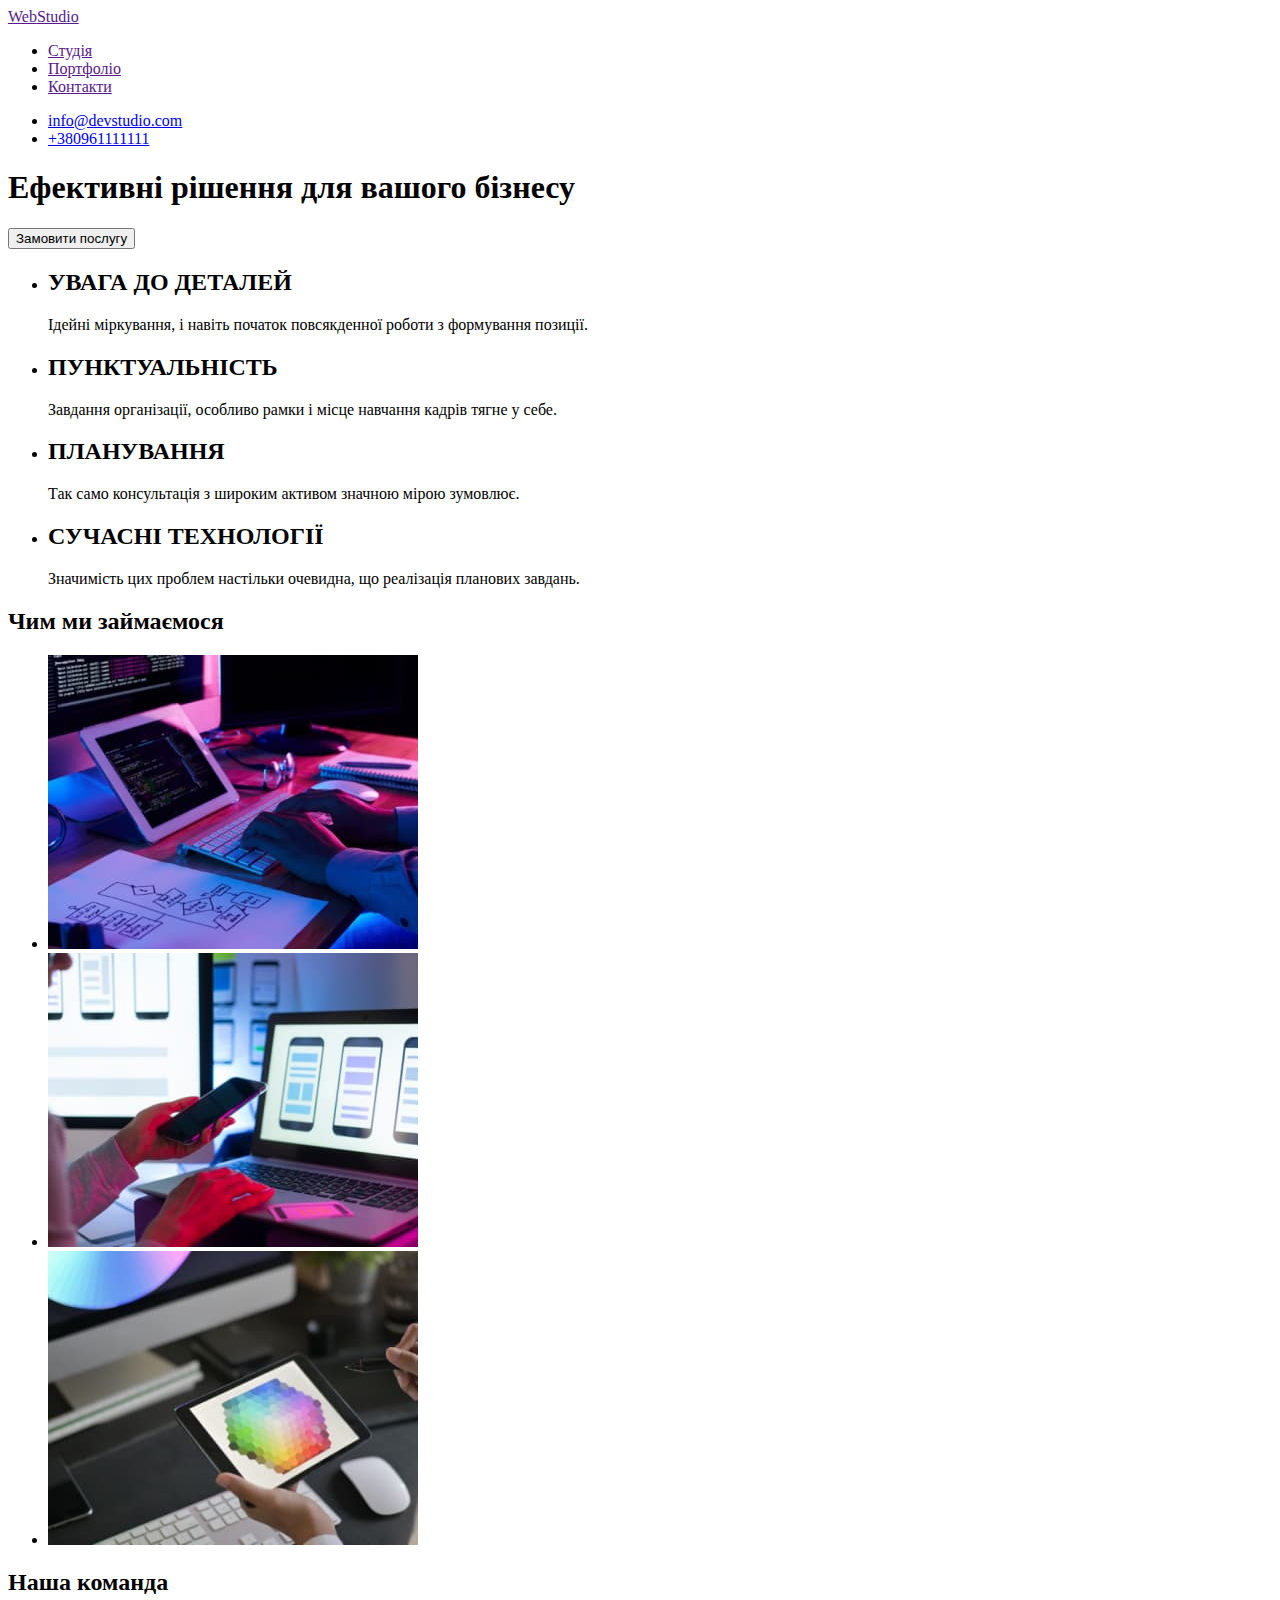
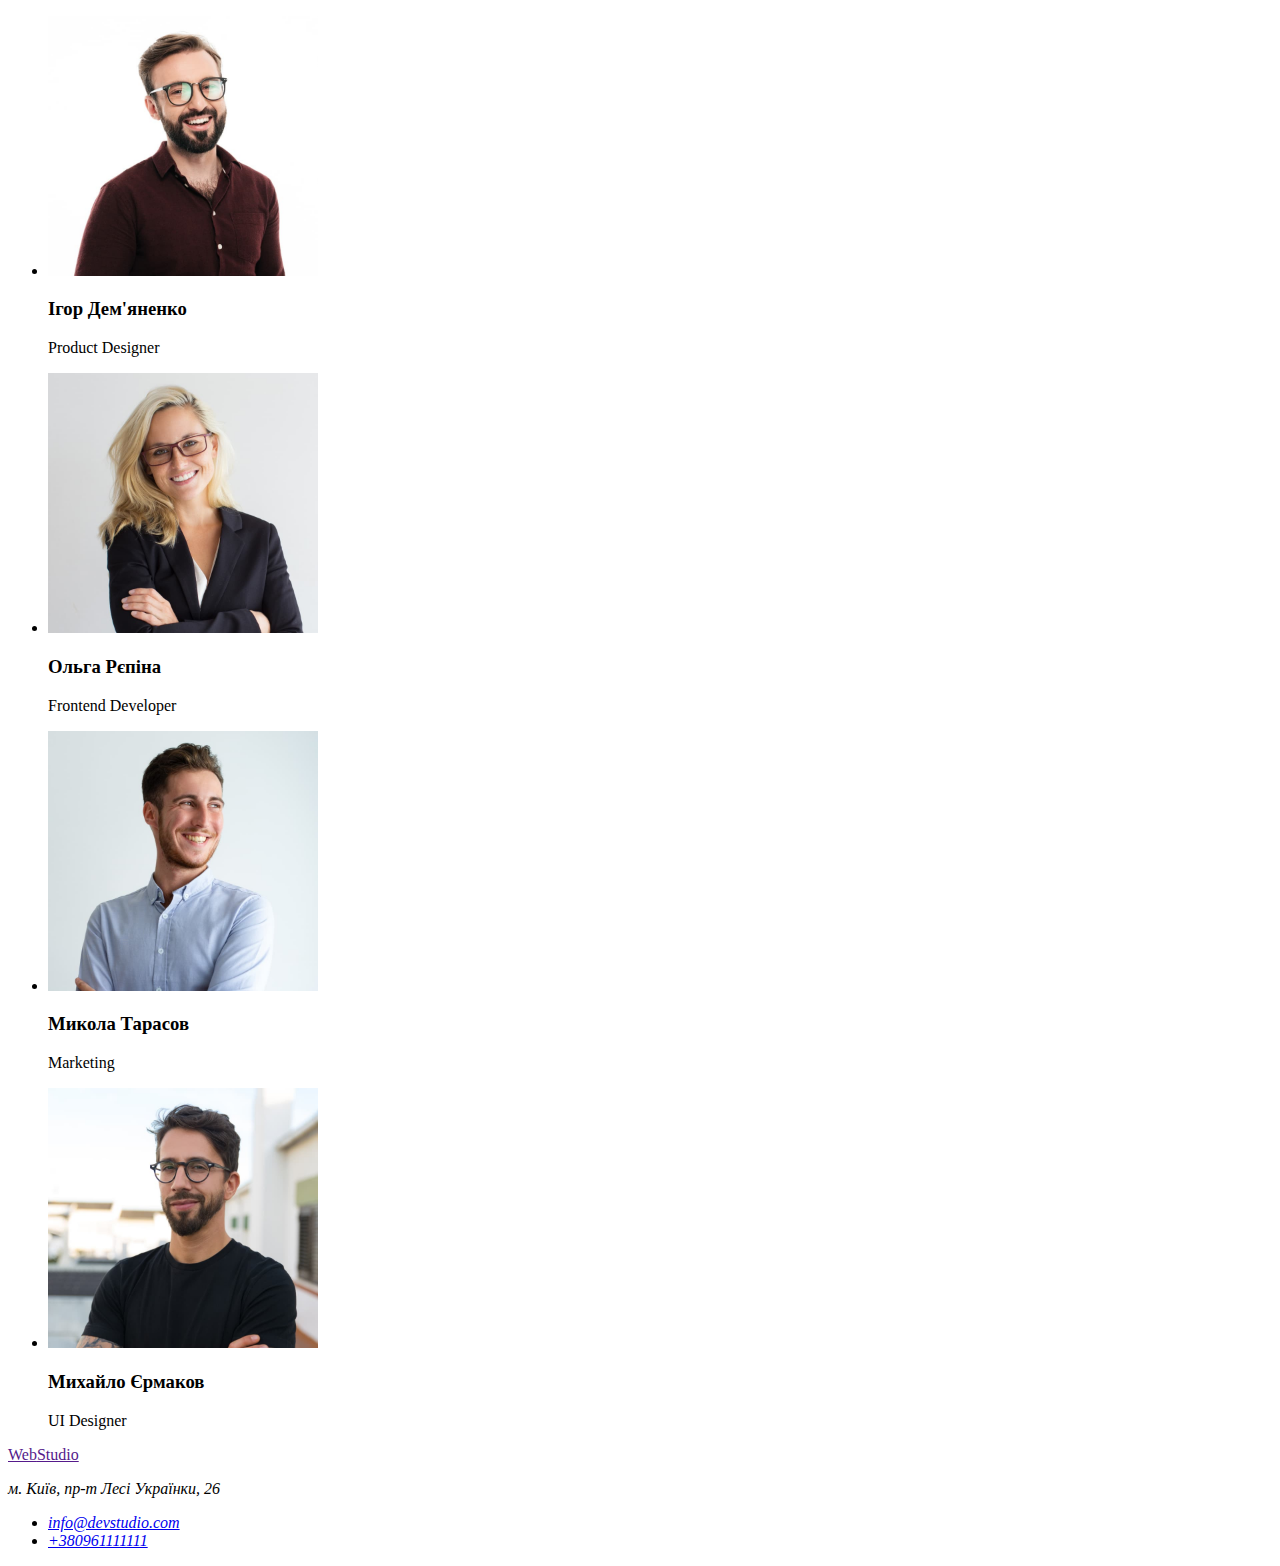
==== index.html @ 62a260e8 "new file" ====
<!DOCTYPE html>
<html lang="uk">
  <head>
    <meta charset="UTF-8" />
    <meta http-equiv="X-UA-Compatible" content="IE=edge" />
    <meta name="viewport" content="width=device-width, initial-scale=1.0" />
    <title>WebStudio</title>
  </head>
  <body>
    <header>
      <a href=""><span>Web</span>Studio</a>
      <nav>
        <ul>
          <li><a href="">Студія</a></li>
          <li><a href="">Портфоліо</a></li>
          <li><a href="">Контакти</a></li>
        </ul>
      </nav>
      <ul>
        <li><a href="mailto:info@devstudio.com">info@devstudio.com</a></li>
        <li><a href="tel:+380961111111">+380961111111</a></li>
      </ul>
    </header>
    <main>
      <section>
        <h1>Ефективні рішення для вашого бізнесу</h1>
        <button type="button">Замовити послугу</button>
      </section>
      <section>
        <ul>
          <li>
            <h2>УВАГА ДО ДЕТАЛЕЙ</h2>
            <p>
              Ідейні міркування, і навіть початок повсякденної роботи з
              формування позиції.
            </p>
          </li>
          <li>
            <h2>ПУНКТУАЛЬНІСТЬ</h2>
            <p>
              Завдання організації, особливо рамки і місце навчання кадрів тягне
              у себе.
            </p>
          </li>
          <li>
            <h2>ПЛАНУВАННЯ</h2>
            <p>
              Так само консультація з широким активом значною мірою зумовлює.
            </p>
          </li>
          <li>
            <h2>СУЧАСНІ ТЕХНОЛОГІЇ</h2>
            <p>
              Значимість цих проблем настільки очевидна, що реалізація планових
              завдань.
            </p>
          </li>
        </ul>
      </section>
      <section>
        <h2>Чим ми займаємося</h2>
        <ul>
          <li>
            <img src="./images/box1.jpg" alt="box1" width="370" height="294" />
          </li>
          <li>
            <img src="./images/box2.jpg" alt="box2" width="370" height="294" />
          </li>
          <li>
            <img src="./images/box3.jpg" alt="box3" width="370" height="294" />
          </li>
        </ul>
      </section>
      <section>
        <h2>Наша команда</h2>
        <ul>
          <li>
            <img src="./images/img1.jpg" alt="фото" width="270" height="260" />
            <h3>Ігор Дем'яненко</h3>
            <p>Product Designer</p>
          </li>
          <li>
            <img src="./images/img2.jpg" alt="фото" width="270" height="260" />
            <h3>Ольга Рєпіна</h3>
            <p>Frontend Developer</p>
          </li>
          <li>
            <img src="./images/img3.jpg" alt="фото" width="270" height="260" />
            <h3>Микола Тарасов</h3>
            <p>Marketing</p>
          </li>
          <li>
            <img src="./images/img4.jpg" alt="фото" width="270" height="260" />
            <h3>Михайло Єрмаков</h3>
            <p>UI Designer</p>
          </li>
        </ul>
      </section>
    </main>
    <footer>
      <a href=""><span>Web</span>Studio</a>
      <address>
        <p lang="uk">м. Київ, пр-т Лесі Українки, 26</p>
        <ul>
          <li><a href="mailto:info@devstudio.com">info@devstudio.com</a></li>
          <li><a href="tel:+380961111111">+380961111111</a></li>
        </ul>
      </address>
    </footer>
  </body>
</html>
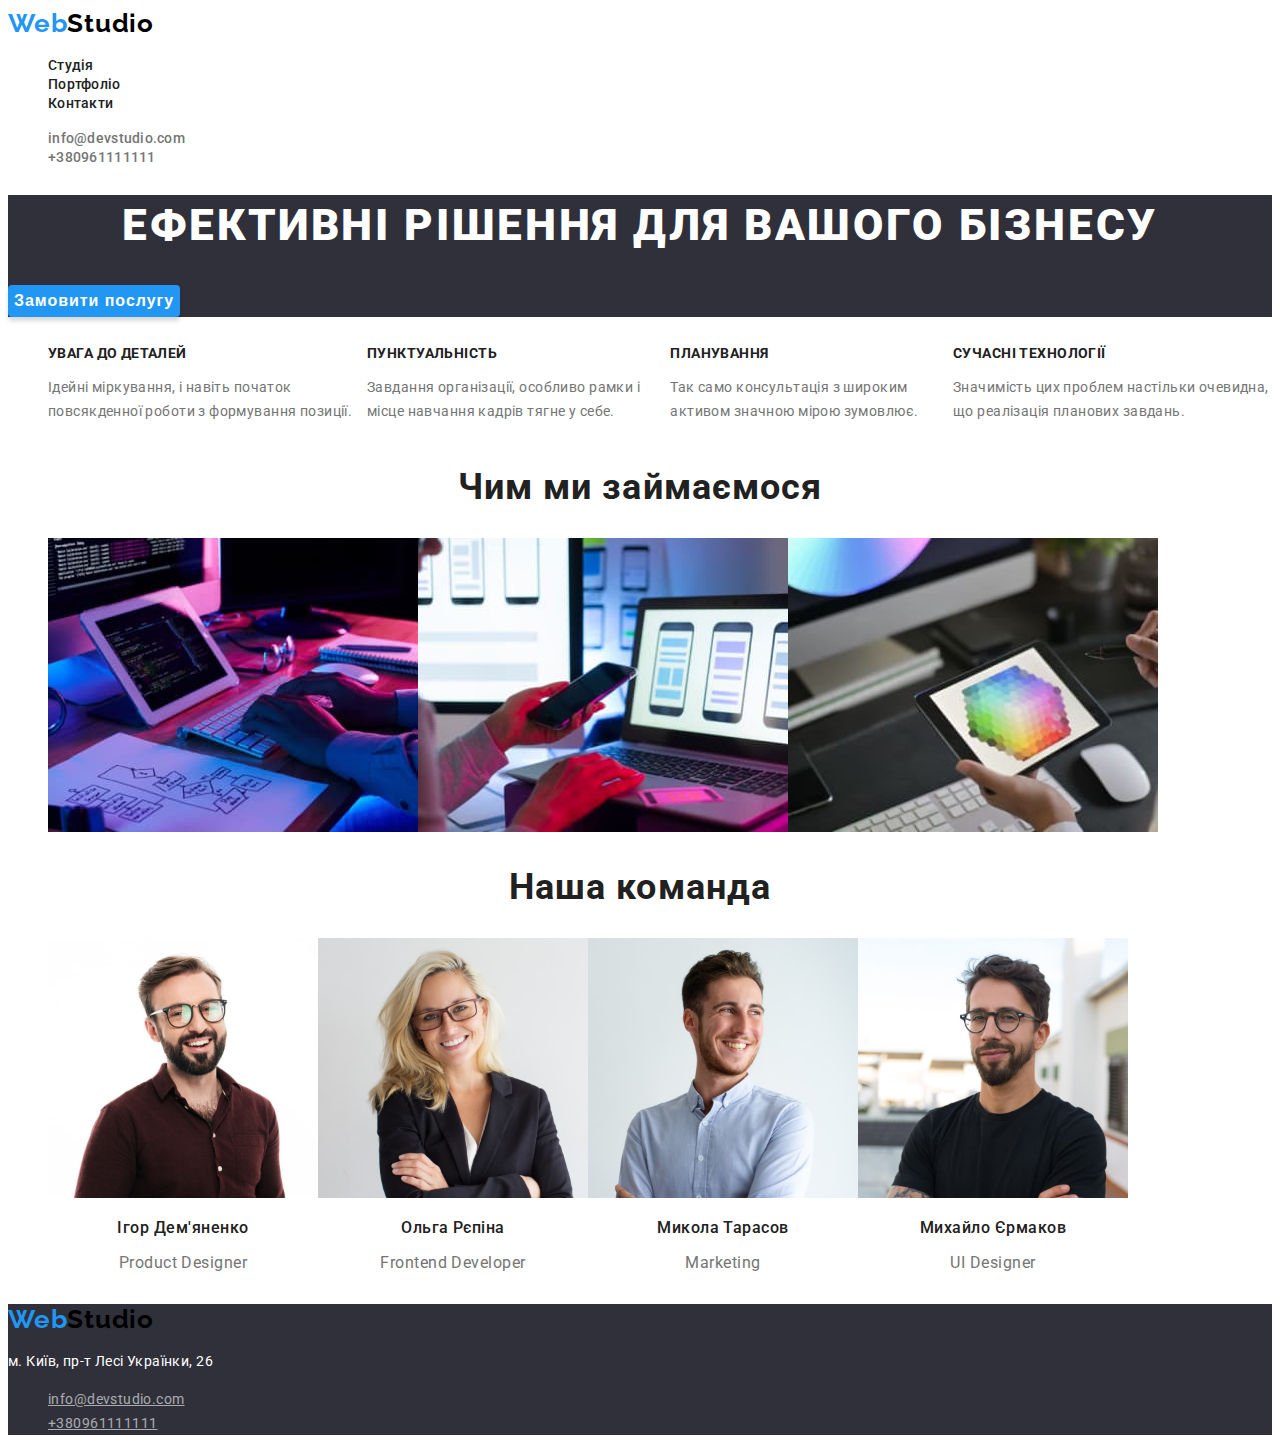
==== commit 8ea6eaf4: "update 15.02.23" ====
--- a/index.html
+++ b/index.html
@@ -5,52 +5,71 @@
     <meta http-equiv="X-UA-Compatible" content="IE=edge" />
     <meta name="viewport" content="width=device-width, initial-scale=1.0" />
     <title>WebStudio</title>
+    <link rel="preconnect" href="https://fonts.googleapis.com" />
+    <link rel="preconnect" href="https://fonts.gstatic.com" crossorigin />
+    <link
+      href="https://fonts.googleapis.com/css2?family=Raleway:wght@700&family=Roboto:wght@400;500;700;900&display=swap"
+      rel="stylesheet"
+    />
+    <link rel="stylesheet" href="./css/styles.css" />
   </head>
   <body>
-    <header>
-      <a href=""><span>Web</span>Studio</a>
+    <header class="header">
+      <a class="logo-link link" href="./index.html"><span>Web</span>Studio</a>
       <nav>
         <ul>
-          <li><a href="">Студія</a></li>
-          <li><a href="">Портфоліо</a></li>
-          <li><a href="">Контакти</a></li>
+          <li class="list">
+            <a class="nav-link link" href="">Студія</a>
+          </li>
+          <li class="list">
+            <a class="nav-link link" href="./portfolio.html">Портфоліо</a>
+          </li>
+          <li class="list">
+            <a class="nav-link link" href="">Контакти</a>
+          </li>
         </ul>
       </nav>
-      <ul>
-        <li><a href="mailto:info@devstudio.com">info@devstudio.com</a></li>
-        <li><a href="tel:+380961111111">+380961111111</a></li>
+      <ul class="list">
+        <li>
+          <a class="contact link" href="mailto:info@devstudio.com"
+            >info@devstudio.com</a
+          >
+        </li>
+        <li>
+          <a class="contact link" href="tel:+380961111111">+380961111111</a>
+        </li>
       </ul>
     </header>
     <main>
-      <section>
-        <h1>Ефективні рішення для вашого бізнесу</h1>
-        <button type="button">Замовити послугу</button>
+      <section class="hero">
+        <h1 class="hero-title">Ефективні рішення для вашого бізнесу</h1>
+        <button class="model-btn" type="button">Замовити послугу</button>
       </section>
       <section>
-        <ul>
-          <li>
-            <h2>УВАГА ДО ДЕТАЛЕЙ</h2>
-            <p>
+        <ul class="horizontal-block">
+          <li class="list">
+            <h2 class="sub-hero-title">УВАГА ДО ДЕТАЛЕЙ</h2>
+            <p class="sub-title">
               Ідейні міркування, і навіть початок повсякденної роботи з
               формування позиції.
             </p>
           </li>
-          <li>
-            <h2>ПУНКТУАЛЬНІСТЬ</h2>
-            <p>
+          <li class="list">
+            <h2 class="sub-hero-title">ПУНКТУАЛЬНІСТЬ</h2>
+            <p class="sub-title">
               Завдання організації, особливо рамки і місце навчання кадрів тягне
               у себе.
             </p>
           </li>
-          <li>
-            <h2>ПЛАНУВАННЯ</h2>
-            <p>
+          <li class="list">
+            <h2 class="sub-hero-title">ПЛАНУВАННЯ</h2>
+            <p class="sub-title">
               Так само консультація з широким активом значною мірою зумовлює.
             </p>
           </li>
-          <li>
-            <h2>СУЧАСНІ ТЕХНОЛОГІЇ</h2>
-            <p>
+          <li class="list">
+            <h2 class="sub-hero-title">СУЧАСНІ ТЕХНОЛОГІЇ</h2>
+            <p class="sub-title">
               Значимість цих проблем настільки очевидна, що реалізація планових
               завдань.
             </p>
@@ -58,8 +77,8 @@
         </ul>
       </section>
       <section>
-        <h2>Чим ми займаємося</h2>
-        <ul>
+        <h2 class="employment-and-team">Чим ми займаємося</h2>
+        <ul class="list horizontal-block">
           <li>
             <img src="./images/box1.jpg" alt="box1" width="370" height="294" />
           </li>
@@ -72,38 +91,49 @@
         </ul>
       </section>
       <section>
-        <h2>Наша команда</h2>
-        <ul>
+        <h2 class="employment-and-team">Наша команда</h2>
+        <ul class="list horizontal-block">
           <li>
             <img src="./images/img1.jpg" alt="фото" width="270" height="260" />
-            <h3>Ігор Дем'яненко</h3>
-            <p>Product Designer</p>
+            <h3 class="name">Ігор Дем'яненко</h3>
+            <p class="work">Product Designer</p>
           </li>
           <li>
             <img src="./images/img2.jpg" alt="фото" width="270" height="260" />
-            <h3>Ольга Рєпіна</h3>
-            <p>Frontend Developer</p>
+            <h3 class="name">Ольга Рєпіна</h3>
+            <p class="work">Frontend Developer</p>
           </li>
           <li>
             <img src="./images/img3.jpg" alt="фото" width="270" height="260" />
-            <h3>Микола Тарасов</h3>
-            <p>Marketing</p>
+            <h3 class="name">Микола Тарасов</h3>
+            <p class="work">Marketing</p>
           </li>
           <li>
-            <img src="./images/img4.jpg" alt="фото" width="270" height="260" />
-            <h3>Михайло Єрмаков</h3>
-            <p>UI Designer</p>
+            <img
+              src="./images/img4.jpg"
+              alt="фото"
+              width="270"
+              height="260"
+            />
+            <h3 class="name">Михайло Єрмаков</h3>
+            <p class="work">UI Designer</p>
           </li>
         </ul>
       </section>
     </main>
-    <footer>
-      <a href=""><span>Web</span>Studio</a>
-      <address>
+    <footer class="footer">
+      <a class="logo-link link" href=""><span>Web</span>Studio</a>
+      <address class="address">
         <p lang="uk">м. Київ, пр-т Лесі Українки, 26</p>
-        <ul>
-          <li><a href="mailto:info@devstudio.com">info@devstudio.com</a></li>
-          <li><a href="tel:+380961111111">+380961111111</a></li>
+        <ul class="list">
+          <li class="link">
+            <a class="contact-list" href="mailto:info@devstudio.com"
+              >info@devstudio.com</a
+            >
+          </li>
+          <li class="link">
+            <a class="contact-list" href="tel:+380961111111">+380961111111</a>
+          </li>
         </ul>
       </address>
     </footer>
--- a/css/styles.css
+++ b/css/styles.css
@@ -0,0 +1,197 @@
+:root {
+  --accent-color: #2196f3;
+  --primary-color: #757575;
+  --secondary-color: #212121;
+}
+  .list {
+  list-style: none;
+}
+
+.link {
+  text-decoration: none;
+}
+body {
+  font-family: "Roboto", sans-serif;
+}
+
+.portfolio-box,
+.horizontal-block {
+  display: flex;
+}
+/* <=======logo=======> */
+.logo-link {
+  font-family: "Raleway";
+  font-style: normal;
+  font-weight: 700;
+  font-size: 26px;
+  line-height: 31px;
+  letter-spacing: 0.03em;
+  color: black;
+}
+.logo-link span {
+  color: var(--accent-color);
+}
+/* <=======navigation=======> */
+.nav-link {
+  font-family: "Roboto";
+  font-style: normal;
+  font-weight: 500;
+  font-size: 14px;
+  line-height: 16px;
+  letter-spacing: 0.02em;
+  color: var(--secondary-color);
+}
+.nav-link:hover,
+.nav-link:focus {
+  font-style: normal;
+  font-weight: 500;
+  font-size: 14px;
+  line-height: 16px;
+  letter-spacing: 0.02em;
+  color: var(--accent-color);
+}
+.contact {
+  font-style: normal;
+  font-weight: 500;
+  font-size: 14px;
+  line-height: 16px;
+  letter-spacing: 0.02em;
+  color: var(--primary-color);
+}
+.contact:hover,
+.contact:focus {
+  color: var(--accent-color);
+}
+/* <=======hero=======> */
+.hero {
+  background-color: #2f303a;
+}
+.hero-title {
+  font-style: normal;
+  font-weight: 900;
+  font-size: 44px;
+  line-height: 60px;
+  text-align: center;
+  letter-spacing: 0.06em;
+  text-transform: uppercase;
+  color: #ffffff;
+}
+.model-btn {
+  border: none;
+  font-style: normal;
+  font-weight: 700;
+  font-size: 16px;
+  line-height: 30px;
+  display: flex;
+  align-items: center;
+  text-align: center;
+  letter-spacing: 0.06em;
+  color: #ffffff;
+  cursor: pointer;
+  /* backgroud button */
+  background: var(--accent-color);
+  box-shadow: 0px 4px 4px rgba(0, 0, 0, 0.15);
+  border-radius: 4px;
+}
+.model-btn:hover,
+.model-btn:focus,
+.model-btn:active {
+  background: #188ce8;
+  box-shadow: 0px 4px 4px rgba(0, 0, 0, 0.15);
+  border-radius: 4px;
+}
+/* <=======sub hero=======> */
+.sub-hero-title,
+.portfolio-title {
+  font-style: normal;
+  font-weight: 700;
+  font-size: 14px;
+  line-height: 16px;
+  letter-spacing: 0.03em;
+  text-transform: uppercase;
+  color: var(--secondary-color);
+}
+.sub-title,
+.sub-portfolio-title {
+  font-style: normal;
+  font-weight: 400;
+  font-size: 14px;
+  line-height: 24px;
+  letter-spacing: 0.03em;
+  color: var(--primary-color);
+}
+.employment-and-team {
+  font-style: normal;
+  font-weight: 700;
+  font-size: 36px;
+  line-height: 42px;
+  text-align: center;
+  letter-spacing: 0.03em;
+  color: var(--secondary-color);
+}
+.name {
+  font-style: normal;
+  font-weight: 500;
+  font-size: 16px;
+  line-height: 19px;
+  text-align: center;
+  letter-spacing: 0.03em;
+  color: var(--secondary-color);
+}
+.work {
+  font-style: normal;
+  font-weight: 400;
+  font-size: 16px;
+  line-height: 19px;
+  text-align: center;
+  letter-spacing: 0.03em;
+  color: var(--primary-color);
+}
+.address {
+  font-style: normal;
+  font-weight: 400;
+  font-size: 14px;
+  line-height: 24px;
+  letter-spacing: 0.03em;
+  color: #ffffff;
+}
+/* <=======footer=======> */
+
+.contact-list {
+  font-style: normal;
+  font-weight: 400;
+  font-size: 14px;
+  line-height: 24px;
+  letter-spacing: 0.03em;
+  color: rgba(255, 255, 255, 0.6);
+}
+.footer {
+  background-color: #2f303a;
+}
+/* <=======Portfolio=======> */
+.button-portfolio-model {
+  border: none;
+  display: flex;
+  font-style: normal;
+  font-weight: 500;
+  font-size: 16px;
+  line-height: 26px;
+  text-align: center;
+  letter-spacing: 0.03em;
+  color: black;
+  /* button background */
+  background: #f5f4fa;
+  border-radius: 4px;
+}
+.button-portfolio-model:hover,
+.button-portfolio-model:focus,
+.button-portfolio-model:active {
+  background: var(--accent-color);
+  box-shadow: 0px 3px 1px rgba(0, 0, 0, 0.1), 0px 1px 2px rgba(0, 0, 0, 0.08),
+    0px 2px 2px rgba(0, 0, 0, 0.12);
+  border-radius: 4px;
+  color: #ffffff;
+}
+.button-portfolio {
+  display: flex;
+}
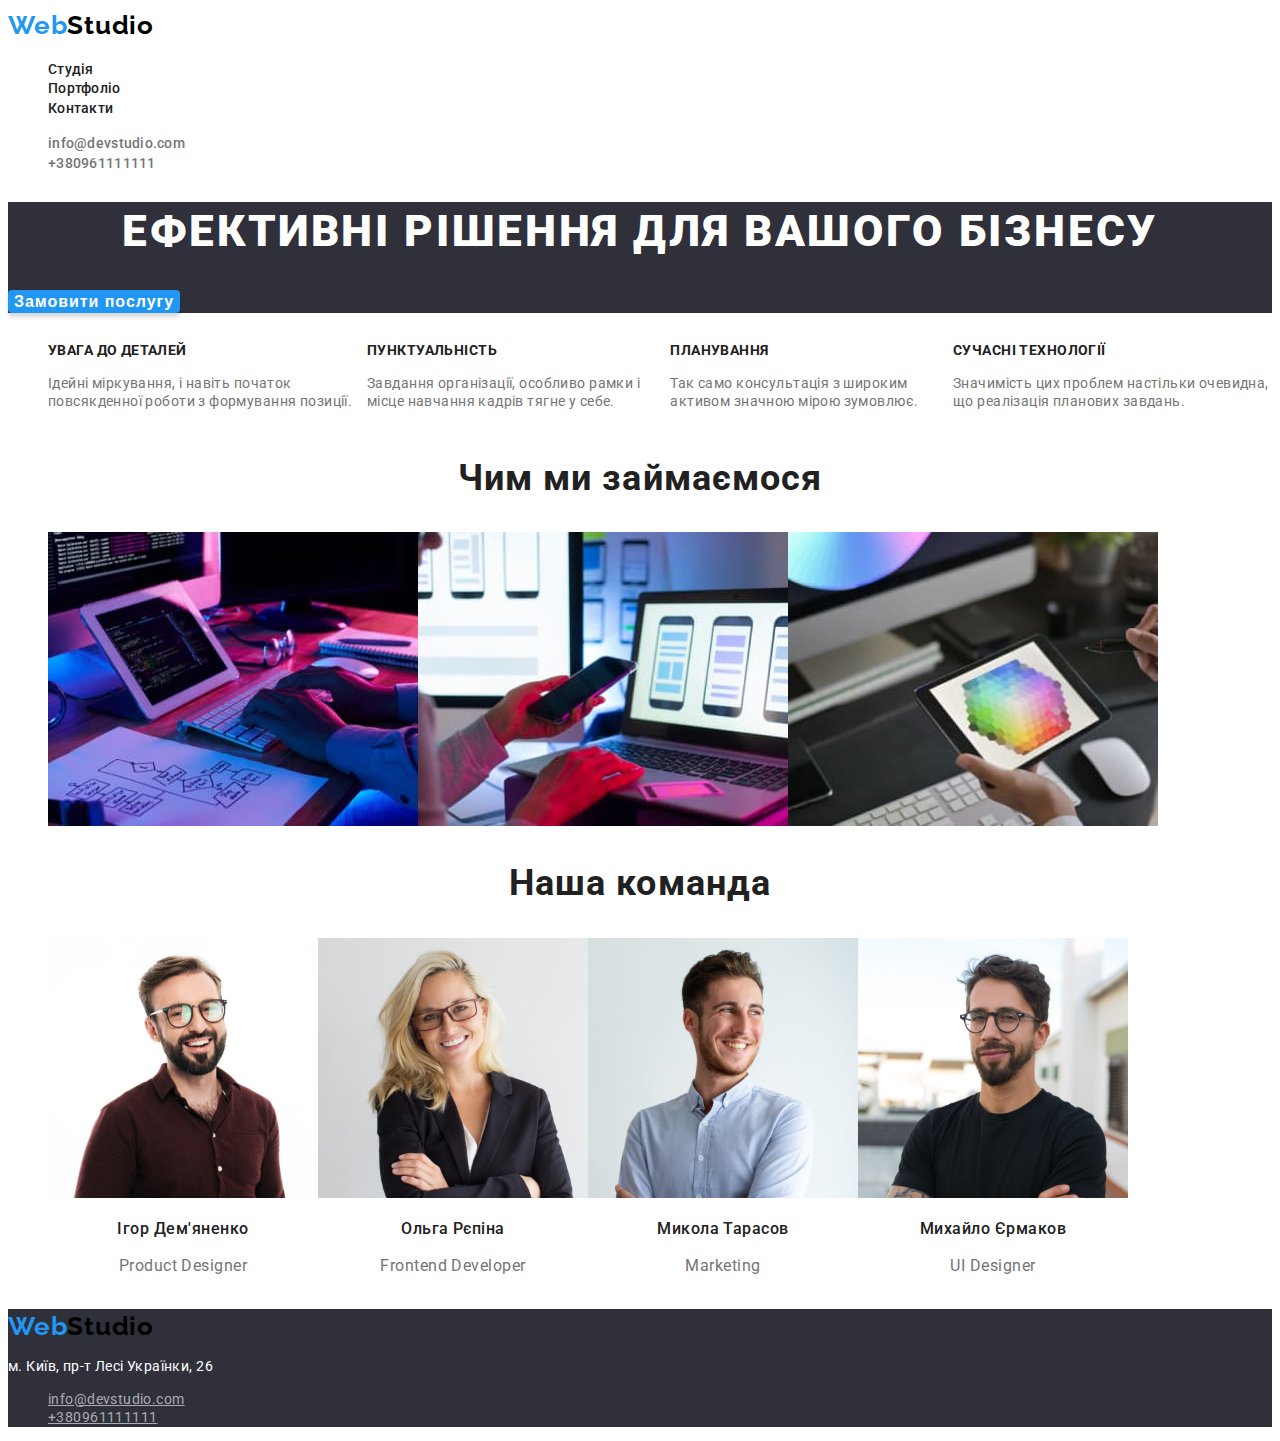
==== commit d0f27ef6: "update 2.0" ====
--- a/index.html
+++ b/index.html
@@ -109,12 +109,7 @@
             <p class="work">Marketing</p>
           </li>
           <li>
-            <img
-              src="./images/img4.jpg"
-              alt="фото"
-              width="270"
-              height="260"
-            />
+            <img src="./images/img4.jpg" alt="фото" width="270" height="260" />
             <h3 class="name">Михайло Єрмаков</h3>
             <p class="work">UI Designer</p>
           </li>
--- a/css/styles.css
+++ b/css/styles.css
@@ -3,7 +3,7 @@
   --primary-color: #757575;
   --secondary-color: #212121;
 }
-  .list {
+.list {
   list-style: none;
 }
 
@@ -12,6 +12,7 @@
 }
 body {
   font-family: "Roboto", sans-serif;
+  color: var(--primary-color);
 }
 
 .portfolio-box,
@@ -24,7 +25,7 @@
   font-style: normal;
   font-weight: 700;
   font-size: 26px;
-  line-height: 31px;
+  line-height: 1.33;
   letter-spacing: 0.03em;
   color: black;
 }
@@ -37,7 +38,7 @@
   font-style: normal;
   font-weight: 500;
   font-size: 14px;
-  line-height: 16px;
+  line-height: 1.33;
   letter-spacing: 0.02em;
   color: var(--secondary-color);
 }
@@ -46,7 +47,7 @@
   font-style: normal;
   font-weight: 500;
   font-size: 14px;
-  line-height: 16px;
+  line-height: 1.33;
   letter-spacing: 0.02em;
   color: var(--accent-color);
 }
@@ -54,9 +55,9 @@
   font-style: normal;
   font-weight: 500;
   font-size: 14px;
-  line-height: 16px;
+  line-height: 1.33;
   letter-spacing: 0.02em;
-  color: var(--primary-color);
+  color: inherit;
 }
 .contact:hover,
 .contact:focus {
@@ -70,7 +71,7 @@
   font-style: normal;
   font-weight: 900;
   font-size: 44px;
-  line-height: 60px;
+  line-height: 1.33;
   text-align: center;
   letter-spacing: 0.06em;
   text-transform: uppercase;
@@ -81,7 +82,7 @@
   font-style: normal;
   font-weight: 700;
   font-size: 16px;
-  line-height: 30px;
+  line-height: 1.33;
   display: flex;
   align-items: center;
   text-align: center;
@@ -106,7 +107,7 @@
   font-style: normal;
   font-weight: 700;
   font-size: 14px;
-  line-height: 16px;
+  line-height: 1.33;
   letter-spacing: 0.03em;
   text-transform: uppercase;
   color: var(--secondary-color);
@@ -116,15 +117,14 @@
   font-style: normal;
   font-weight: 400;
   font-size: 14px;
-  line-height: 24px;
+  line-height: 1.33;
   letter-spacing: 0.03em;
-  color: var(--primary-color);
 }
 .employment-and-team {
   font-style: normal;
   font-weight: 700;
   font-size: 36px;
-  line-height: 42px;
+  line-height: 1.33;
   text-align: center;
   letter-spacing: 0.03em;
   color: var(--secondary-color);
@@ -133,7 +133,7 @@
   font-style: normal;
   font-weight: 500;
   font-size: 16px;
-  line-height: 19px;
+  line-height: 1.33;
   text-align: center;
   letter-spacing: 0.03em;
   color: var(--secondary-color);
@@ -142,16 +142,15 @@
   font-style: normal;
   font-weight: 400;
   font-size: 16px;
-  line-height: 19px;
+  line-height: 1.33;
   text-align: center;
   letter-spacing: 0.03em;
-  color: var(--primary-color);
 }
 .address {
   font-style: normal;
   font-weight: 400;
   font-size: 14px;
-  line-height: 24px;
+  line-height: 1.33;
   letter-spacing: 0.03em;
   color: #ffffff;
 }
@@ -161,7 +160,7 @@
   font-style: normal;
   font-weight: 400;
   font-size: 14px;
-  line-height: 24px;
+  line-height: 1.33;
   letter-spacing: 0.03em;
   color: rgba(255, 255, 255, 0.6);
 }
@@ -170,15 +169,17 @@
 }
 /* <=======Portfolio=======> */
 .button-portfolio-model {
+  
   border: none;
   display: flex;
   font-style: normal;
   font-weight: 500;
   font-size: 16px;
-  line-height: 26px;
+  line-height: 1.33;
   text-align: center;
   letter-spacing: 0.03em;
   color: black;
+  cursor: pointer;
   /* button background */
   background: #f5f4fa;
   border-radius: 4px;
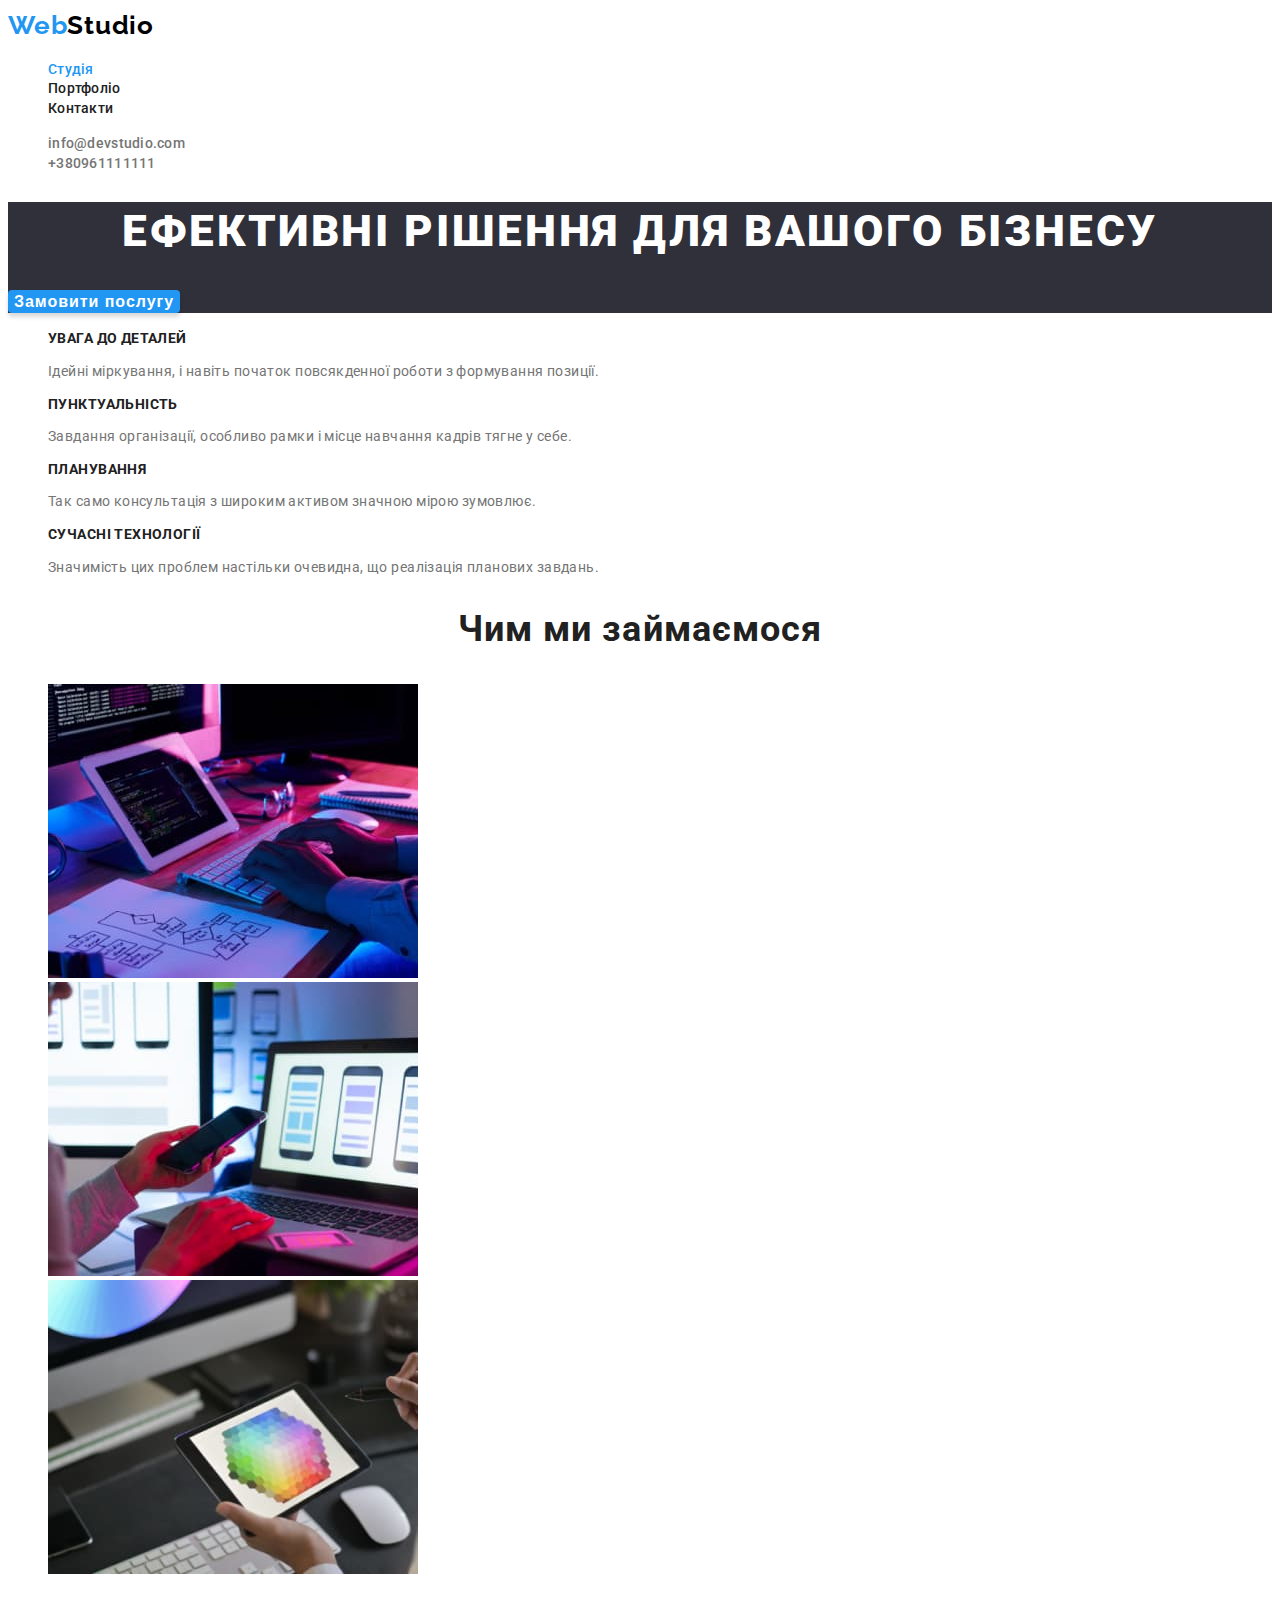
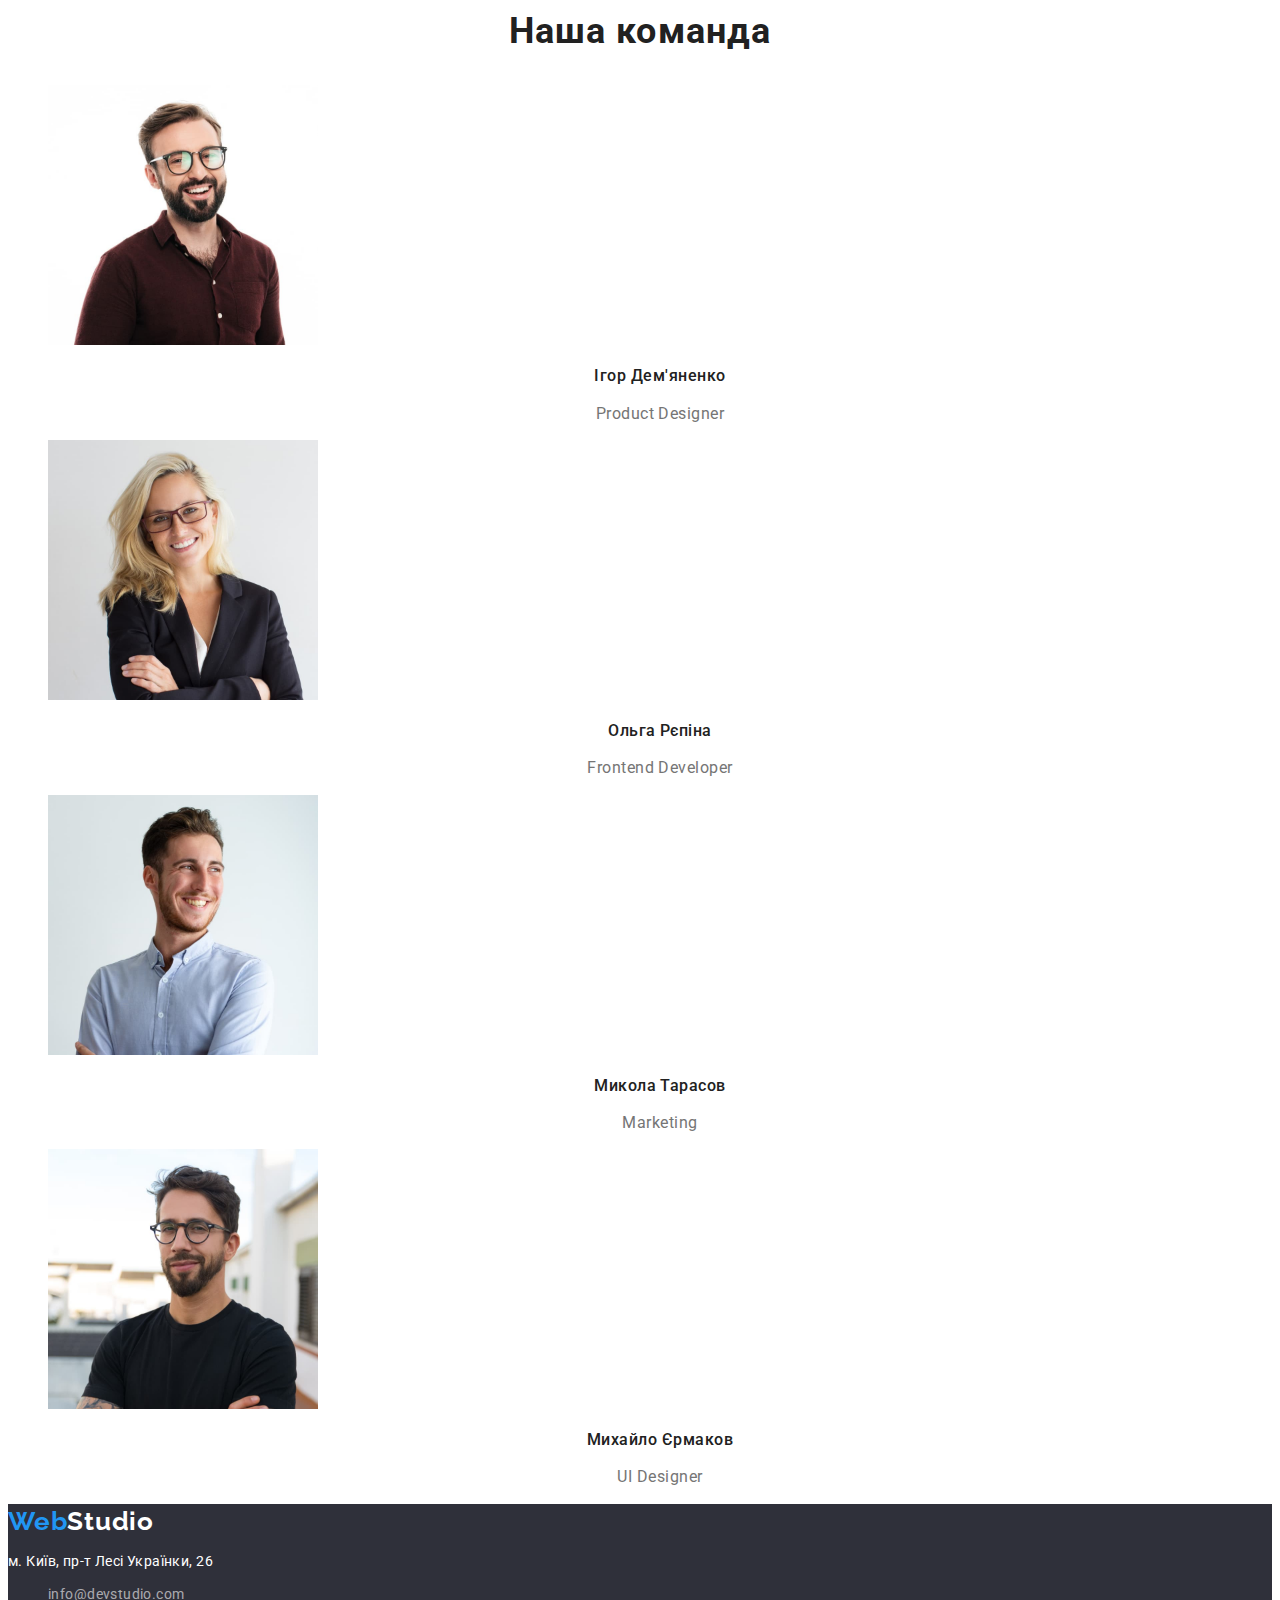
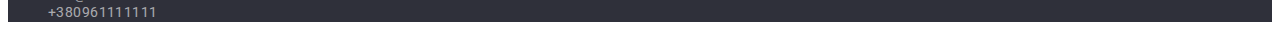
==== commit 4840f061: "update3.0" ====
--- a/index.html
+++ b/index.html
@@ -15,11 +15,15 @@
   </head>
   <body>
     <header class="header">
-      <a class="logo-link link" href="./index.html"><span>Web</span>Studio</a>
+      <a class="logo-link link" href="./index.html"
+        ><span class="logo-accent">Web</span>Studio</a
+      >
       <nav>
         <ul>
           <li class="list">
-            <a class="nav-link link" href="">Студія</a>
+            <a class="nav-link link" href="./index.html"
+              ><span class="accent">Студія</span></a
+            >
           </li>
           <li class="list">
             <a class="nav-link link" href="./portfolio.html">Портфоліо</a>
@@ -117,17 +121,21 @@
       </section>
     </main>
     <footer class="footer">
-      <a class="logo-link link" href=""><span>Web</span>Studio</a>
+      <a class="logo-link-footer link" href="./index.html"
+        ><span class="logo-accent">Web</span>Studio</a
+      >
       <address class="address">
         <p lang="uk">м. Київ, пр-т Лесі Українки, 26</p>
         <ul class="list">
           <li class="link">
-            <a class="contact-list" href="mailto:info@devstudio.com"
+            <a class="contact-list link" href="mailto:info@devstudio.com"
               >info@devstudio.com</a
             >
           </li>
           <li class="link">
-            <a class="contact-list" href="tel:+380961111111">+380961111111</a>
+            <a class="contact-list link" href="tel:+380961111111"
+              >+380961111111</a
+            >
           </li>
         </ul>
       </address>
--- a/css/styles.css
+++ b/css/styles.css
@@ -1,7 +1,10 @@
 :root {
   --accent-color: #2196f3;
+  --second-accent-color: #ffffff;
   --primary-color: #757575;
   --secondary-color: #212121;
+  --background-color: #2f303a;
+  --portfolio-buttom-color: #f5f4fa;
 }
 .list {
   list-style: none;
@@ -14,28 +17,35 @@
   font-family: "Roboto", sans-serif;
   color: var(--primary-color);
 }
-
-.portfolio-box,
-.horizontal-block {
-  display: flex;
-}
+.accent {
+  color: var(--accent-color);
+}
+/* .horizontal-block {
+  display: flex;
+} */
 /* <=======logo=======> */
 .logo-link {
   font-family: "Raleway";
-  font-style: normal;
   font-weight: 700;
   font-size: 26px;
   line-height: 1.33;
   letter-spacing: 0.03em;
   color: black;
 }
-.logo-link span {
+.logo-link-footer {
+  font-family: "Raleway";
+  font-weight: 700;
+  font-size: 26px;
+  line-height: 1.33;
+  letter-spacing: 0.03em;
+  color: var(--second-accent-color);
+}
+.logo-accent {
   color: var(--accent-color);
 }
 /* <=======navigation=======> */
 .nav-link {
   font-family: "Roboto";
-  font-style: normal;
   font-weight: 500;
   font-size: 14px;
   line-height: 1.33;
@@ -44,7 +54,6 @@
 }
 .nav-link:hover,
 .nav-link:focus {
-  font-style: normal;
   font-weight: 500;
   font-size: 14px;
   line-height: 1.33;
@@ -52,7 +61,6 @@
   color: var(--accent-color);
 }
 .contact {
-  font-style: normal;
   font-weight: 500;
   font-size: 14px;
   line-height: 1.33;
@@ -65,7 +73,7 @@
 }
 /* <=======hero=======> */
 .hero {
-  background-color: #2f303a;
+  background-color: var(--background-color);
 }
 .hero-title {
   font-style: normal;
@@ -75,11 +83,10 @@
   text-align: center;
   letter-spacing: 0.06em;
   text-transform: uppercase;
-  color: #ffffff;
+  color: var(--second-accent-color);
 }
 .model-btn {
   border: none;
-  font-style: normal;
   font-weight: 700;
   font-size: 16px;
   line-height: 1.33;
@@ -87,7 +94,7 @@
   align-items: center;
   text-align: center;
   letter-spacing: 0.06em;
-  color: #ffffff;
+  color: var(--second-accent-color);
   cursor: pointer;
   /* backgroud button */
   background: var(--accent-color);
@@ -102,9 +109,7 @@
   border-radius: 4px;
 }
 /* <=======sub hero=======> */
-.sub-hero-title,
-.portfolio-title {
-  font-style: normal;
+.sub-hero-title {
   font-weight: 700;
   font-size: 14px;
   line-height: 1.33;
@@ -114,14 +119,12 @@
 }
 .sub-title,
 .sub-portfolio-title {
-  font-style: normal;
   font-weight: 400;
   font-size: 14px;
   line-height: 1.33;
   letter-spacing: 0.03em;
 }
 .employment-and-team {
-  font-style: normal;
   font-weight: 700;
   font-size: 36px;
   line-height: 1.33;
@@ -130,7 +133,6 @@
   color: var(--secondary-color);
 }
 .name {
-  font-style: normal;
   font-weight: 500;
   font-size: 16px;
   line-height: 1.33;
@@ -139,7 +141,6 @@
   color: var(--secondary-color);
 }
 .work {
-  font-style: normal;
   font-weight: 400;
   font-size: 16px;
   line-height: 1.33;
@@ -152,12 +153,11 @@
   font-size: 14px;
   line-height: 1.33;
   letter-spacing: 0.03em;
-  color: #ffffff;
+  color: var(--second-accent-color);
 }
 /* <=======footer=======> */
 
 .contact-list {
-  font-style: normal;
   font-weight: 400;
   font-size: 14px;
   line-height: 1.33;
@@ -165,14 +165,12 @@
   color: rgba(255, 255, 255, 0.6);
 }
 .footer {
-  background-color: #2f303a;
+  background-color: var(--background-color);
 }
 /* <=======Portfolio=======> */
 .button-portfolio-model {
-  
   border: none;
   display: flex;
-  font-style: normal;
   font-weight: 500;
   font-size: 16px;
   line-height: 1.33;
@@ -181,7 +179,7 @@
   color: black;
   cursor: pointer;
   /* button background */
-  background: #f5f4fa;
+  background: var(--portfolio-buttom-color);
   border-radius: 4px;
 }
 .button-portfolio-model:hover,
@@ -191,8 +189,22 @@
   box-shadow: 0px 3px 1px rgba(0, 0, 0, 0.1), 0px 1px 2px rgba(0, 0, 0, 0.08),
     0px 2px 2px rgba(0, 0, 0, 0.12);
   border-radius: 4px;
-  color: #ffffff;
+  color: var(--second-accent-color);
 }
 .button-portfolio {
   display: flex;
 }
+.portfolio-cards-title {
+  font-weight: 700;
+  font-size: 18px;
+  line-height: 36px;
+  letter-spacing: 0.06em;
+  color: #212121;
+}
+.sub-portfolio-cards-title {
+  font-weight: 400;
+  font-size: 16px;
+  line-height: 30px;
+  letter-spacing: 0.03em;
+  color: #757575;
+}
